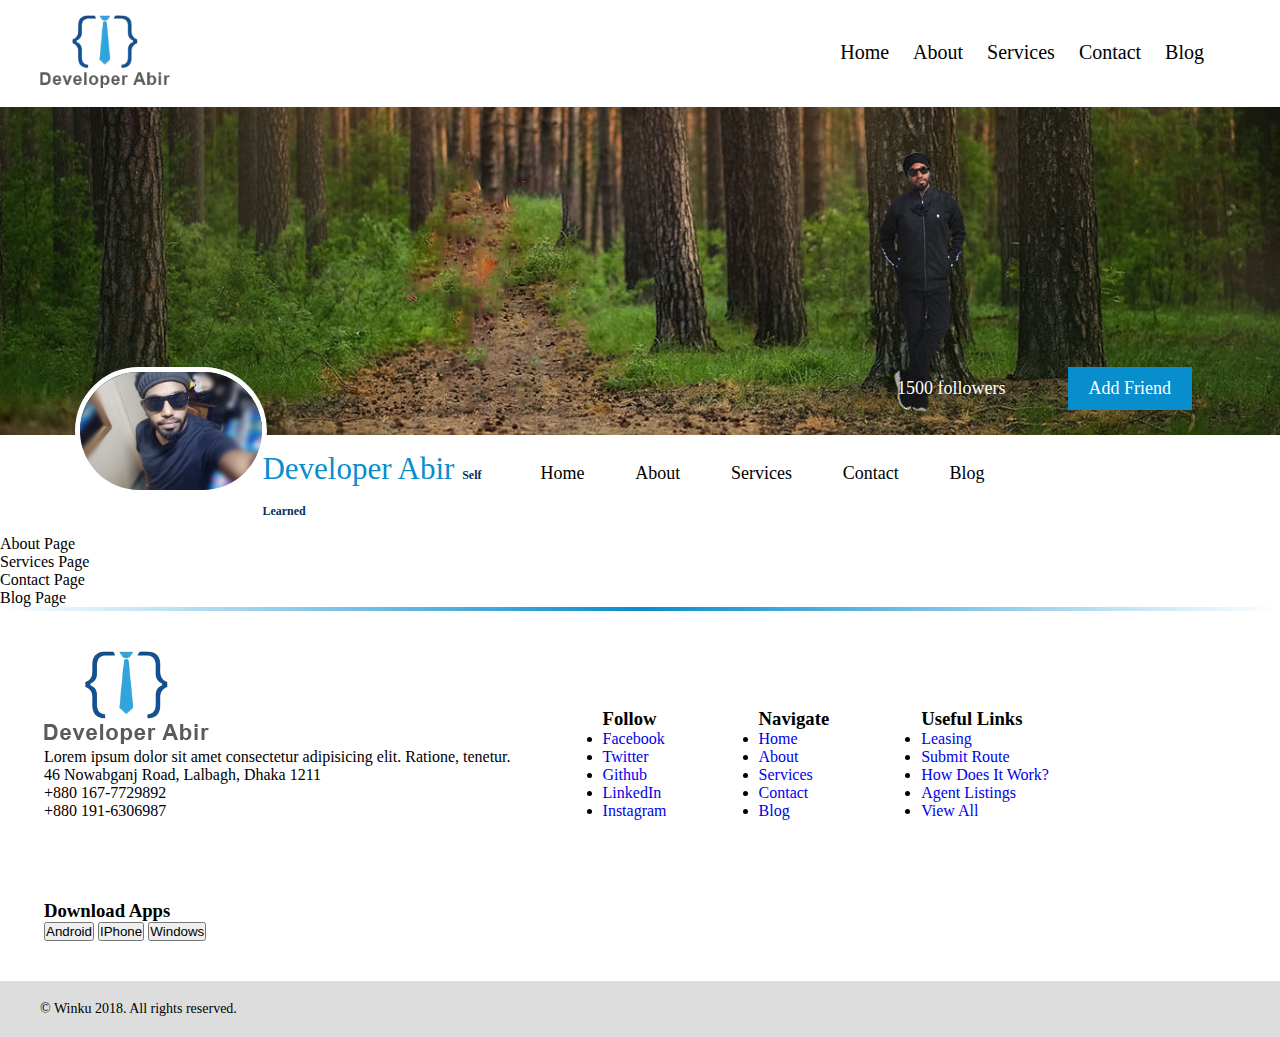
==== index.html @ 6e5e795b "first commit" ====
<!DOCTYPE html>
<html lang="en">
    <head>
        <meta charset="UTF-8" />
        <meta http-equiv="X-UA-Compatible" content="IE=edge" />
        <meta name="viewport" content="width=device-width, initial-scale=1.0" />
        <title>Assignment One</title>
        <link rel="stylesheet" href="style.css" />
    </head>
    <body>
        <!-- /* Header Area Start */ -->
        <header class="header">
            <div class="heder-top">
                <div class="logo">
                    <img src="./img/logo.png" alt="logo" />
                </div>
                <div class="main-menu">
                    <nav>
                        <a href="#">Home</a>
                        <a href="#">About</a>
                        <a href="#">Services</a>
                        <a href="#">Contact</a>
                        <a href="#">Blog</a>
                    </nav>
                </div>
            </div>
            <div class="header-bottom">
                <div class="header-banner">
                    <img src="./img/banner.jpg" alt="banner image" />

                    <div class="profile-wrapper">
                        <div class="profile-image">
                            <div class="user-img">
                                <img
                                    src="./img/profile.jpg"
                                    alt="profile image"
                                />
                            </div>
                            <div class="followers">
                                <a
                                    href="https://www.linkedin.com/in/lancer-abir/"
                                    >1500 followers</a
                                >
                                <a
                                    href="https://github.com/lancerAbir"
                                    class="add-friend"
                                    >Add Friend</a
                                >
                            </div>
                        </div>
                    </div>
                </div>
            </div>
        </header>
        <!-- /* Header Area End */ -->

        <!-- Profile Menu Section Start -->
        <section class="profile-menu">
            <div class="profile-name">
                Developer Abir <span>Self Learned </span>

                <div class="profileMenu">
                    <nav>
                        <a href="#"> Home </a>
                        <a href="#"> About </a>
                        <a href="#"> Services </a>
                        <a href="#"> Contact </a>
                        <a href="#"> Blog </a>
                    </nav>
                </div>
            </div>
        </section>
        <!-- Profile Menu Section End -->

        <!-- /* About Area Start */ -->
        <section class="about">About Page</section>
        <!-- /* About Area End */ -->

        <!-- /* Services Area Start */ -->
        <section class="services">Services Page</section>
        <!-- /* Services Area End */ -->
        <!-- /* Contact Area Start */ -->
        <section class="contact">Contact Page</section>
        <!-- /* Contact Area End */ -->
        <!-- /* Blog Area Start */ -->
        <section class="blog">Blog Page</section>
        <!-- /* Blog Area End */ -->
        <!-- /* Footer Area Start */ -->
        <footer>
            <div class="footer-top">
                <div class="footer-logo">
                    <img src="./img/logo.png" alt="logo" />
                    <p>
                        Lorem ipsum dolor sit amet consectetur adipisicing elit.
                        Ratione, tenetur.
                    </p>
                    <p>46 Nowabganj Road, Lalbagh, Dhaka 1211</p>
                    <p>+880 167-7729892</p>
                    <p>+880 191-6306987</p>
                </div>
                <div class="follow">
                    <h3 class="footer-header">Follow</h3>
                    <ul>
                        <li><a href="#">Facebook</a></li>
                        <li><a href="#">Twitter</a></li>
                        <li><a href="#">Github</a></li>
                        <li><a href="#">LinkedIn</a></li>
                        <li><a href="#">Instagram</a></li>
                    </ul>
                </div>
                <div class="navigate">
                    <h3 class="footer-header">Navigate</h3>
                    <ul>
                        <li><a href="#">Home </a></li>
                        <li><a href="#">About </a></li>
                        <li><a href="#">Services </a></li>
                        <li><a href="#">Contact </a></li>
                        <li><a href="#">Blog </a></li>
                    </ul>
                </div>
                <div class="useful-links">
                    <h3 class="footer-header">Useful Links</h3>
                    <ul>
                        <li><a href="#">Leasing</a></li>
                        <li><a href="#">Submit Route</a></li>
                        <li><a href="#">How Does It Work?</a></li>
                        <li><a href="#">Agent Listings</a></li>
                        <li><a href="#">View All</a></li>
                    </ul>
                </div>
                <div class="download-apps">
                    <h3 class="footer-header">Download Apps</h3>
                    <button>Android</button>
                    <button>IPhone</button>
                    <button>Windows</button>
                </div>
            </div>
            <div class="footer-bottom">
                <p>© Winku 2018. All rights reserved.</p>
            </div>
        </footer>
        <!-- /* Footer Area End */ -->
    </body>
</html>
---- style.css ----
/* Common CSS */

* {
    margin: 0;
    padding: 0;
    text-decoration: none;
    box-sizing: border-box;
}

.m-auto {
    margin: 0 auto;
}

/* Header Area */
.header-banner img {
    max-width: 100%;
}
header.header {
    max-width: 100%;
    position: relative;
}

.heder-top {
    padding-top: 15px;
    padding-bottom: 15px;
    max-width: 1200px;
    box-sizing: border-box;
    margin: 0 auto;
}

.logo img {
    width: 130px;
    height: auto;
}

.main-menu {
    position: absolute;
    right: 66px;
    top: 31px;
}

nav a {
    display: block;
    padding: 10px;
    text-decoration: none;
    color: #000;
    font-size: 20px;
    display: inline-block;
}

/* User Image & Followers */
.user-img img {
    width: 192px;
    height: auto;
    border-radius: 77px;
    border: 5px solid #fff;
}

.profile-image {
    width: 100%;
    /* margin-right: 50px; */
    padding-left: 75px;
    position: absolute;
    bottom: -60px;
    left: 0;
}

.followers {
    position: absolute;
    right: 50px;
    top: 0px;
}

.followers a {
    display: inline-block;
    color: #fff;
    margin-right: 38px;
    font-size: 18px;
    padding: 10px 20px;
    background: transparent;
    transition: 0.5s;
}

a.add-friend {
    background-color: #088dcd;
    border: 1px solid #088dcd;
}

.followers a:hover {
    color: #088dcd;
}

a.add-friend:hover {
    display: inline-block;
    color: #088dcd;
    background: transparent;
    border: 1px solid #088dcd;
}

/* Profile Menu Section */
section.profile-menu {
    width: 59%;
    margin: 0 auto;
    padding: 12px 0;
    position: relative;
}

section.profile-menu nav {
    display: inline;
}

/* section.profile-menu nav .profile-name {
    display: inline-block;
} */
.profile-name {
    font-size: 31px;
    margin-right: 60px;
    color: #088dcd;
    max-width: 35%;
}

.profile-name span {
    font-size: 12px;
    color: #043061;
    font-weight: 700;
}

section.profile-menu nav a {
    display: inline-block;
    color: #000;
    font-size: 18px;
    margin-right: 23px;
    font-weight: 500;
}

.profileMenu {
    position: absolute;
    right: 0;
    top: 12px;
}
/* About Area */
/* Services Area */
/* Contact Area */
/* Blog Area */

/* Footer Top Area */
.footer-top div {
    display: inline-block;
    padding: 40px 44px;
}

footer {
    border-top: 4px solid transparent;
    background: linear-gradient(#fff, #fff),
        linear-gradient(to right, #fff, #088dcd, #fff);
    background-origin: padding-box, border-box;
    background-repeat: no-repeat; /* this is important */
}

/* Footer Bottom Area */
.footer-bottom {
    background-color: #ddd;
    padding: 20px 40px;
}

.footer-bottom p {
    color: #000;
    font-size: 14px;
}
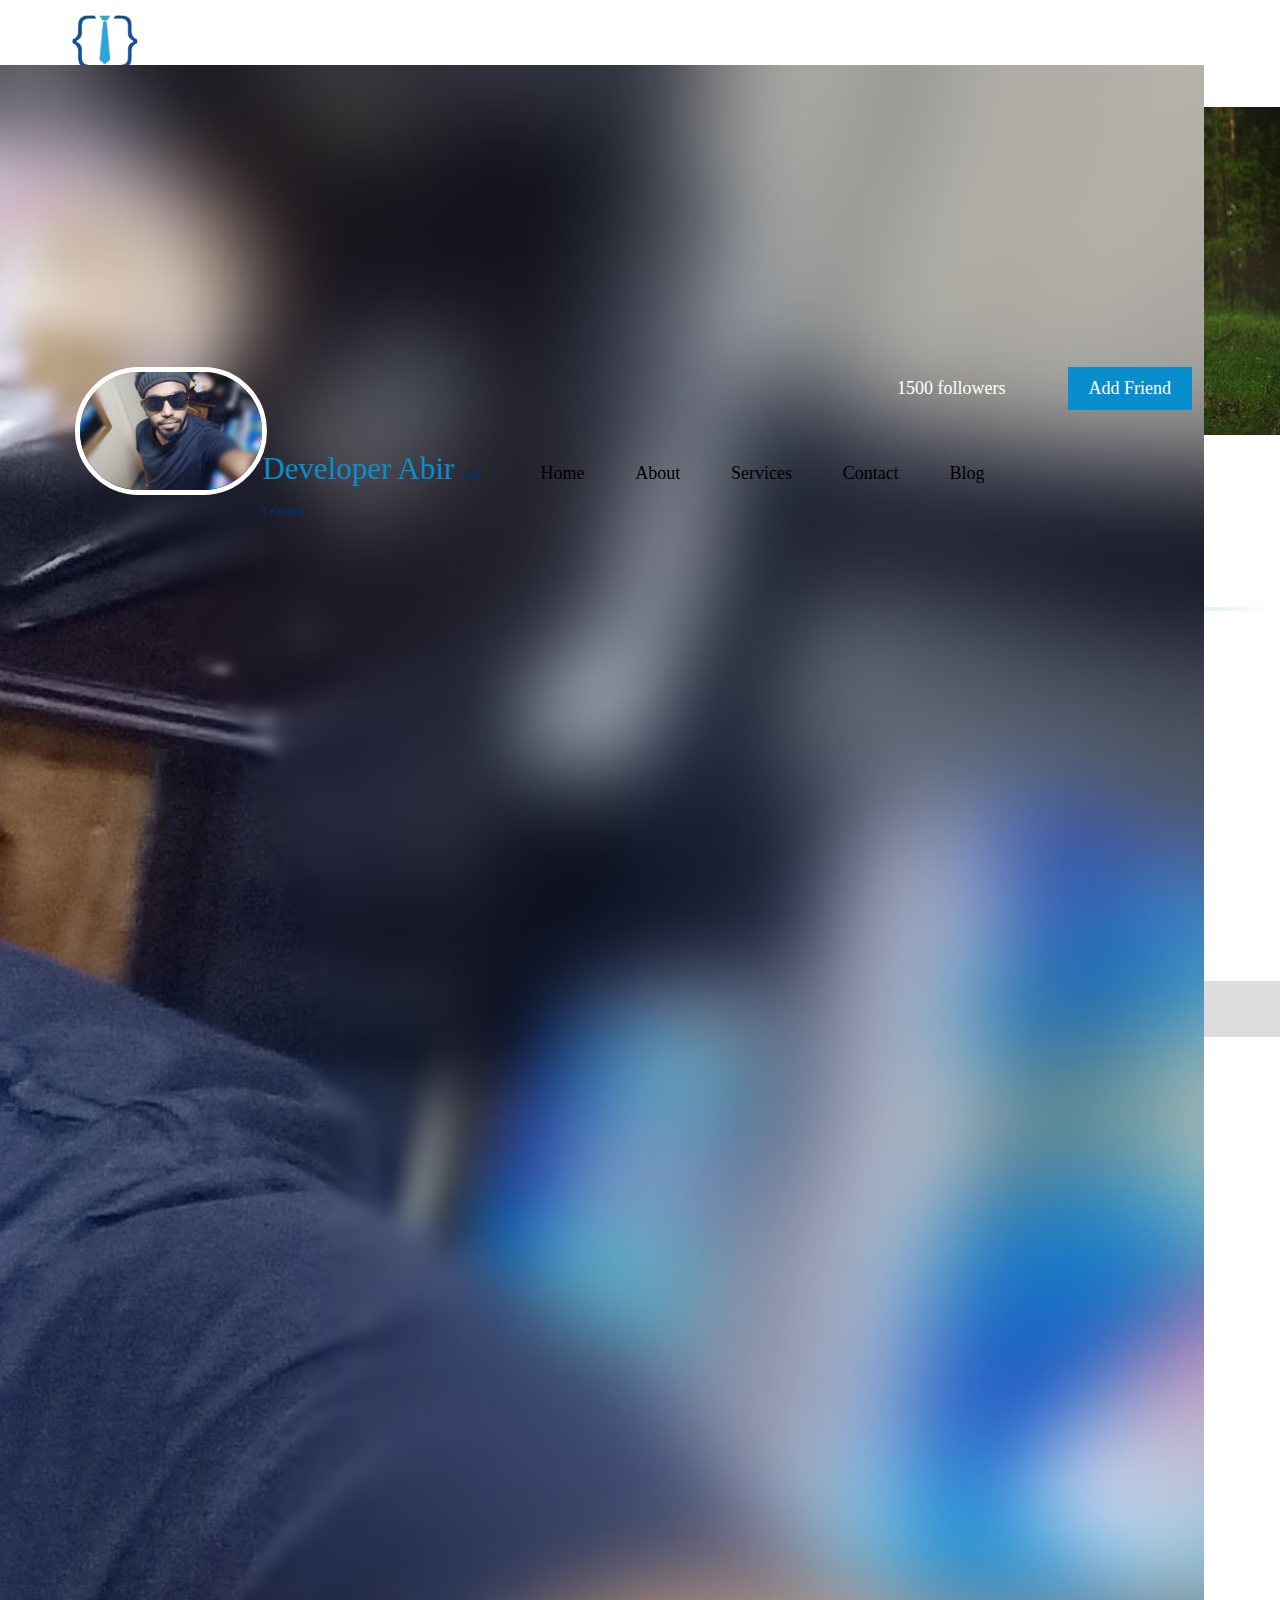
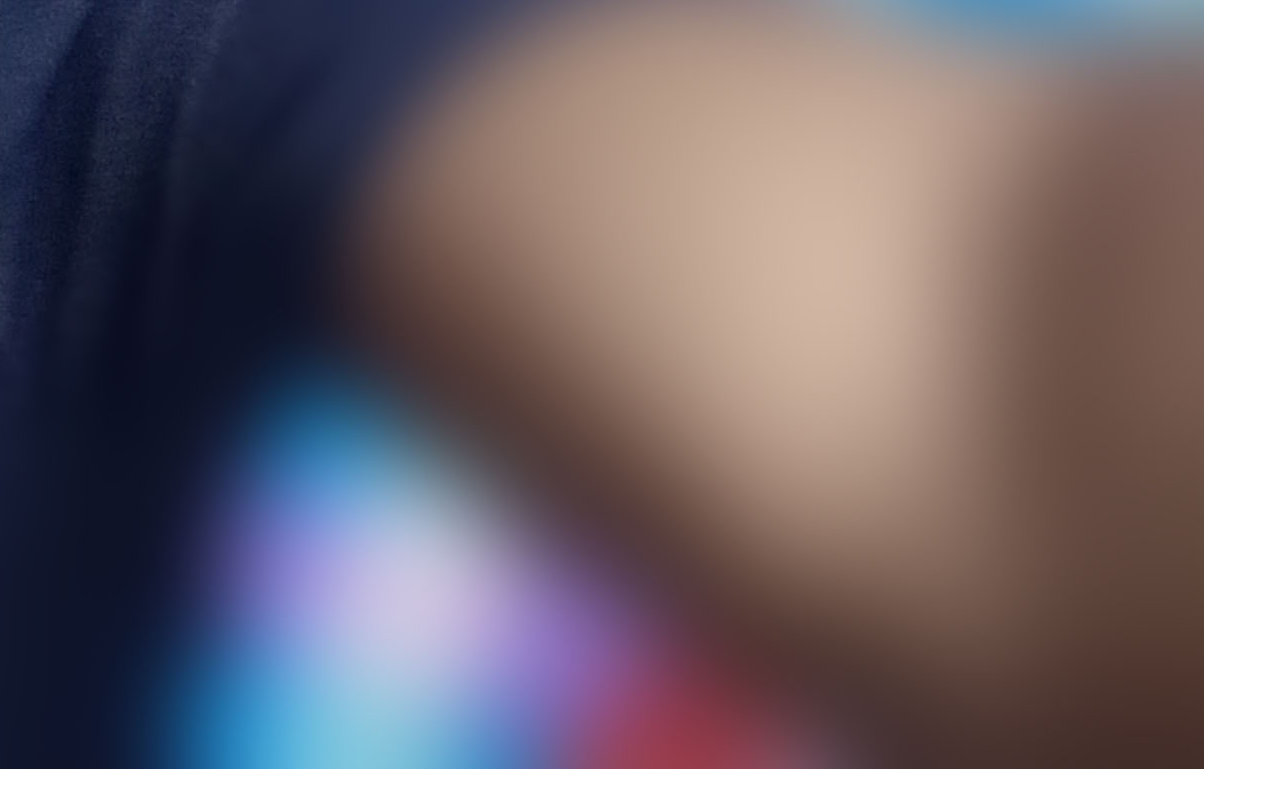
==== commit 180139ca: "sone" ====
--- a/index.html
+++ b/index.html
@@ -5,6 +5,13 @@
         <meta http-equiv="X-UA-Compatible" content="IE=edge" />
         <meta name="viewport" content="width=device-width, initial-scale=1.0" />
         <title>Assignment One</title>
+        <link
+            rel="stylesheet"
+            href="https://use.fontawesome.com/releases/v5.15.4/css/all.css"
+            integrity="sha384-DyZ88mC6Up2uqS4h/KRgHuoeGwBcD4Ng9SiP4dIRy0EXTlnuz47vAwmeGwVChigm"
+            crossorigin="anonymous"
+        />
+
         <link rel="stylesheet" href="style.css" />
     </head>
     <body>
@@ -14,13 +21,18 @@
                 <div class="logo">
                     <img src="./img/logo.png" alt="logo" />
                 </div>
+
                 <div class="main-menu">
                     <nav>
-                        <a href="#">Home</a>
-                        <a href="#">About</a>
-                        <a href="#">Services</a>
-                        <a href="#">Contact</a>
-                        <a href="#">Blog</a>
+                        <a href="#"></a>
+                        <a href="#"><i class="fas fa-search"></i></a>
+                        <a href="#"><i class="fas fa-home"></i></a>
+                        <a href="#"><i class="far fa-bell"></i></a>
+                        <a href="#"><i class="far fa-comment-alt"></i></a>
+                        <a href="#" class="header-profile">
+                            <img src="./img/profile.jpg" alt="profile" />
+                        </a>
+                        <a href="#"><i class="fas fa-bars"></i></a>
                     </nav>
                 </div>
             </div>
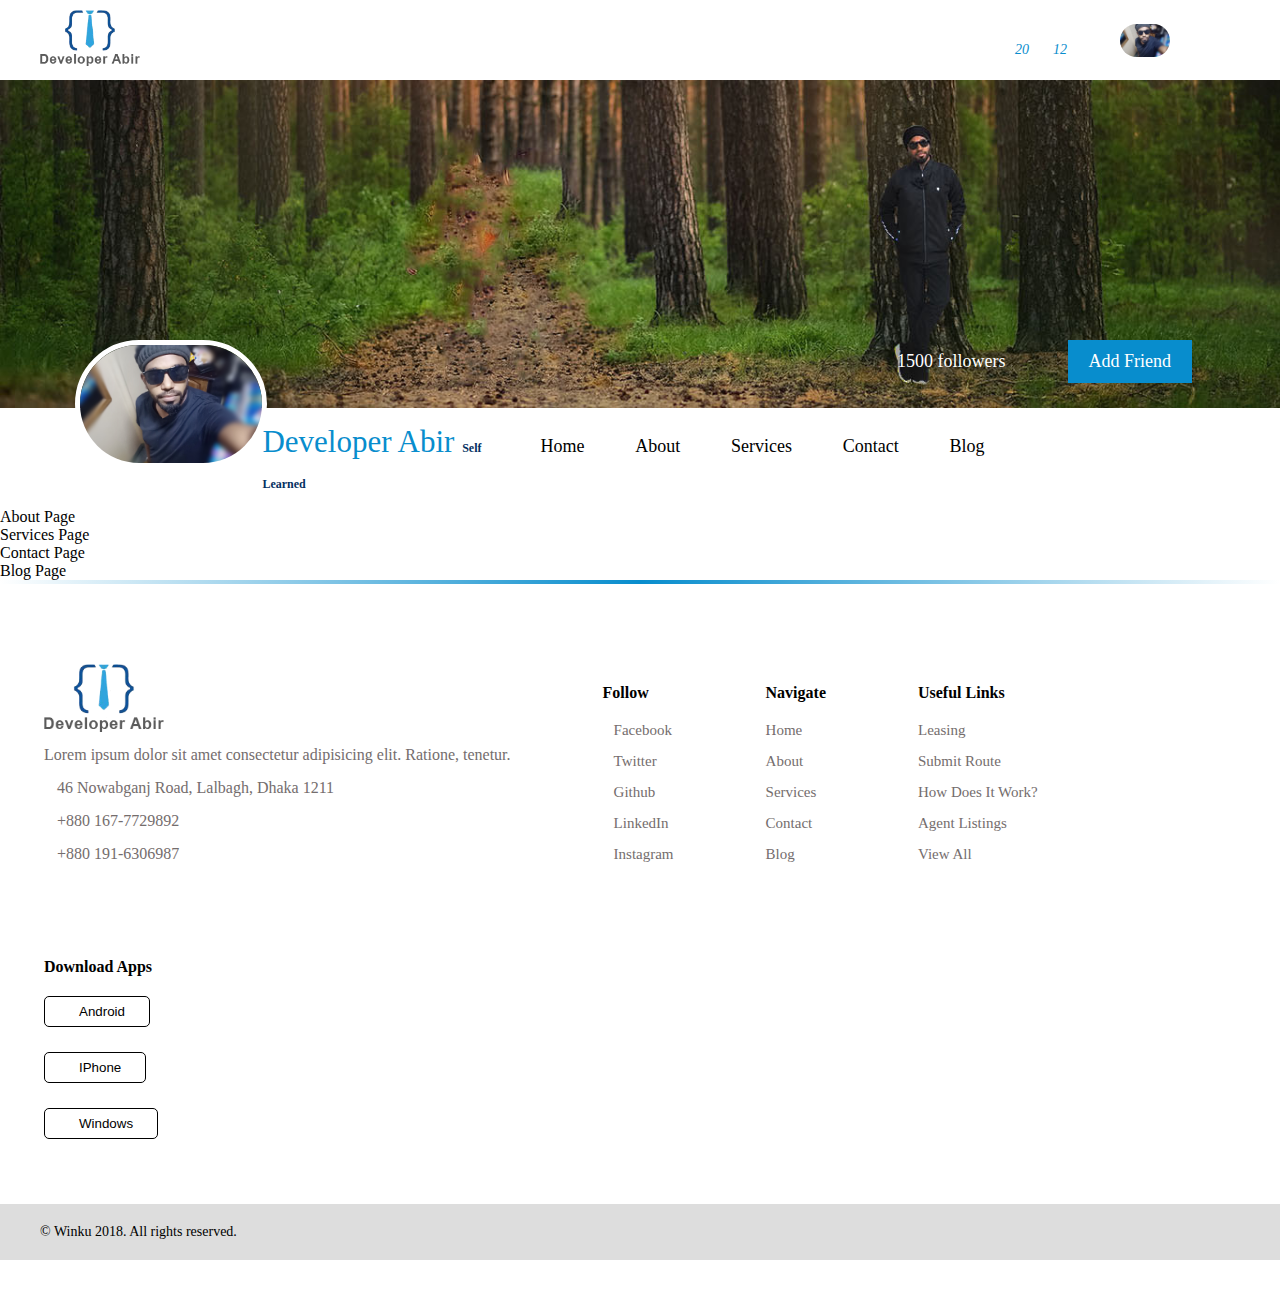
==== commit 453a76f9: "header and fotter complete" ====
--- a/index.html
+++ b/index.html
@@ -24,14 +24,21 @@
 
                 <div class="main-menu">
                     <nav>
-                        <a href="#"></a>
                         <a href="#"><i class="fas fa-search"></i></a>
                         <a href="#"><i class="fas fa-home"></i></a>
-                        <a href="#"><i class="far fa-bell"></i></a>
-                        <a href="#"><i class="far fa-comment-alt"></i></a>
-                        <a href="#" class="header-profile">
-                            <img src="./img/profile.jpg" alt="profile" />
-                        </a>
+                        <a href="#"
+                            ><i class="far fa-bell"> <span>20</span></i></a
+                        >
+                        <a href="#"
+                            ><i class="far fa-comment-alt"
+                                ><span>12</span></i
+                            ></a
+                        >
+                    </nav>
+                    <div class="header-profile">
+                        <img src="./img/profile.jpg" alt="profile" />
+                    </div>
+                    <nav>
                         <a href="#"><i class="fas fa-bars"></i></a>
                     </nav>
                 </div>
@@ -106,18 +113,42 @@
                         Lorem ipsum dolor sit amet consectetur adipisicing elit.
                         Ratione, tenetur.
                     </p>
-                    <p>46 Nowabganj Road, Lalbagh, Dhaka 1211</p>
-                    <p>+880 167-7729892</p>
-                    <p>+880 191-6306987</p>
+                    <p>
+                        <i class="fas fa-map-marker-alt"></i>46 Nowabganj Road,
+                        Lalbagh, Dhaka 1211
+                    </p>
+                    <p><i class="fas fa-phone-alt"></i>+880 167-7729892</p>
+                    <p><i class="fas fa-phone-alt"></i>+880 191-6306987</p>
                 </div>
                 <div class="follow">
                     <h3 class="footer-header">Follow</h3>
                     <ul>
-                        <li><a href="#">Facebook</a></li>
-                        <li><a href="#">Twitter</a></li>
-                        <li><a href="#">Github</a></li>
-                        <li><a href="#">LinkedIn</a></li>
-                        <li><a href="#">Instagram</a></li>
+                        <li>
+                            <a href="#"
+                                ><i class="fab fa-facebook-square"></i
+                                >Facebook</a
+                            >
+                        </li>
+                        <li>
+                            <a href="#"
+                                ><i class="fab fa-twitter-square"></i>Twitter</a
+                            >
+                        </li>
+                        <li>
+                            <a href="#"
+                                ><i class="fab fa-github-square"></i>Github</a
+                            >
+                        </li>
+                        <li>
+                            <a href="#"
+                                ><i class="fab fa-linkedin"></i>LinkedIn</a
+                            >
+                        </li>
+                        <li>
+                            <a href="#"
+                                ><i class="fab fa-instagram"></i>Instagram</a
+                            >
+                        </li>
                     </ul>
                 </div>
                 <div class="navigate">
@@ -142,9 +173,9 @@
                 </div>
                 <div class="download-apps">
                     <h3 class="footer-header">Download Apps</h3>
-                    <button>Android</button>
-                    <button>IPhone</button>
-                    <button>Windows</button>
+                    <button><i class="fab fa-android"></i></i>Android</button>
+                    <button><i class="fab fa-apple"></i>IPhone</button>
+                    <button><i class="fab fa-windows"></i>Windows</button>
                 </div>
             </div>
             <div class="footer-bottom">
--- a/style.css
+++ b/style.css
@@ -21,22 +21,22 @@
 }
 
 .heder-top {
-    padding-top: 15px;
-    padding-bottom: 15px;
+    padding: 10px 0;
     max-width: 1200px;
     box-sizing: border-box;
     margin: 0 auto;
 }
 
 .logo img {
-    width: 130px;
+    width: 100px;
     height: auto;
 }
 
 .main-menu {
     position: absolute;
     right: 66px;
-    top: 31px;
+    top: 20px;
+    display: inline-flex;
 }
 
 nav a {
@@ -48,6 +48,31 @@
     display: inline-block;
 }
 
+.header-profile img {
+    width: 50px;
+    border-radius: 50px;
+    margin-left: 50px;
+    margin-right: 10px;
+    margin-top: 4px;
+}
+
+.main-menu nav a {
+    display: inline-block;
+    padding: 11px 17px;
+    font-size: 20px;
+    transition: 0.5s;
+}
+
+.main-menu nav a:hover {
+    color: #088dcd;
+}
+
+.main-menu nav a i span {
+    position: absolute;
+    bottom: 3px;
+    font-size: 14px;
+    color: #088dcd;
+}
 /* User Image & Followers */
 .user-img img {
     width: 192px;
@@ -109,9 +134,6 @@
     display: inline;
 }
 
-/* section.profile-menu nav .profile-name {
-    display: inline-block;
-} */
 .profile-name {
     font-size: 31px;
     margin-right: 60px;
@@ -131,6 +153,11 @@
     font-size: 18px;
     margin-right: 23px;
     font-weight: 500;
+    transition: 0.5s;
+}
+
+section.profile-menu nav a:hover {
+    color: #088dcd;
 }
 
 .profileMenu {
@@ -155,8 +182,74 @@
         linear-gradient(to right, #fff, #088dcd, #fff);
     background-origin: padding-box, border-box;
     background-repeat: no-repeat; /* this is important */
-}
-
+    padding: 40px 0;
+}
+
+.download-apps button {
+    display: block;
+    padding: 7px 24px;
+    margin-bottom: 25px;
+    background: transparent;
+    border-radius: 5px;
+    transition: 0.3s;
+    border: 1px solid #000;
+    cursor: pointer;
+}
+.download-apps button:hover {
+    color: #088dcd;
+    border: 1px px solid;
+}
+.download-apps i {
+    margin-right: 10px;
+}
+
+.download-apps i {
+    margin-right: 10px;
+}
+
+h3.footer-header {
+    font-size: 16px;
+    font-weight: 600;
+    margin-bottom: 20px;
+}
+
+.footer-top ul li {
+    display: block;
+}
+
+.footer-top ul li a {
+    display: block;
+    color: rgb(116, 109, 109);
+    margin-bottom: 14px;
+    font-size: 15px;
+    transition: 0.5s;
+}
+
+.footer-top ul li a:hover {
+    color: #088dcd;
+}
+
+.footer-top ul li a i {
+    margin-right: 11px;
+    color: rgb(116, 109, 109);
+}
+.footer-top ul li a:hover i {
+    color: #088dcd;
+}
+
+.footer-top p {
+    margin-bottom: 15px;
+    color: rgb(116, 109, 109);
+}
+
+.footer-top p i {
+    margin-right: 13px;
+}
+
+.footer-logo img {
+    margin-bottom: 10px;
+    width: 120px;
+}
 /* Footer Bottom Area */
 .footer-bottom {
     background-color: #ddd;
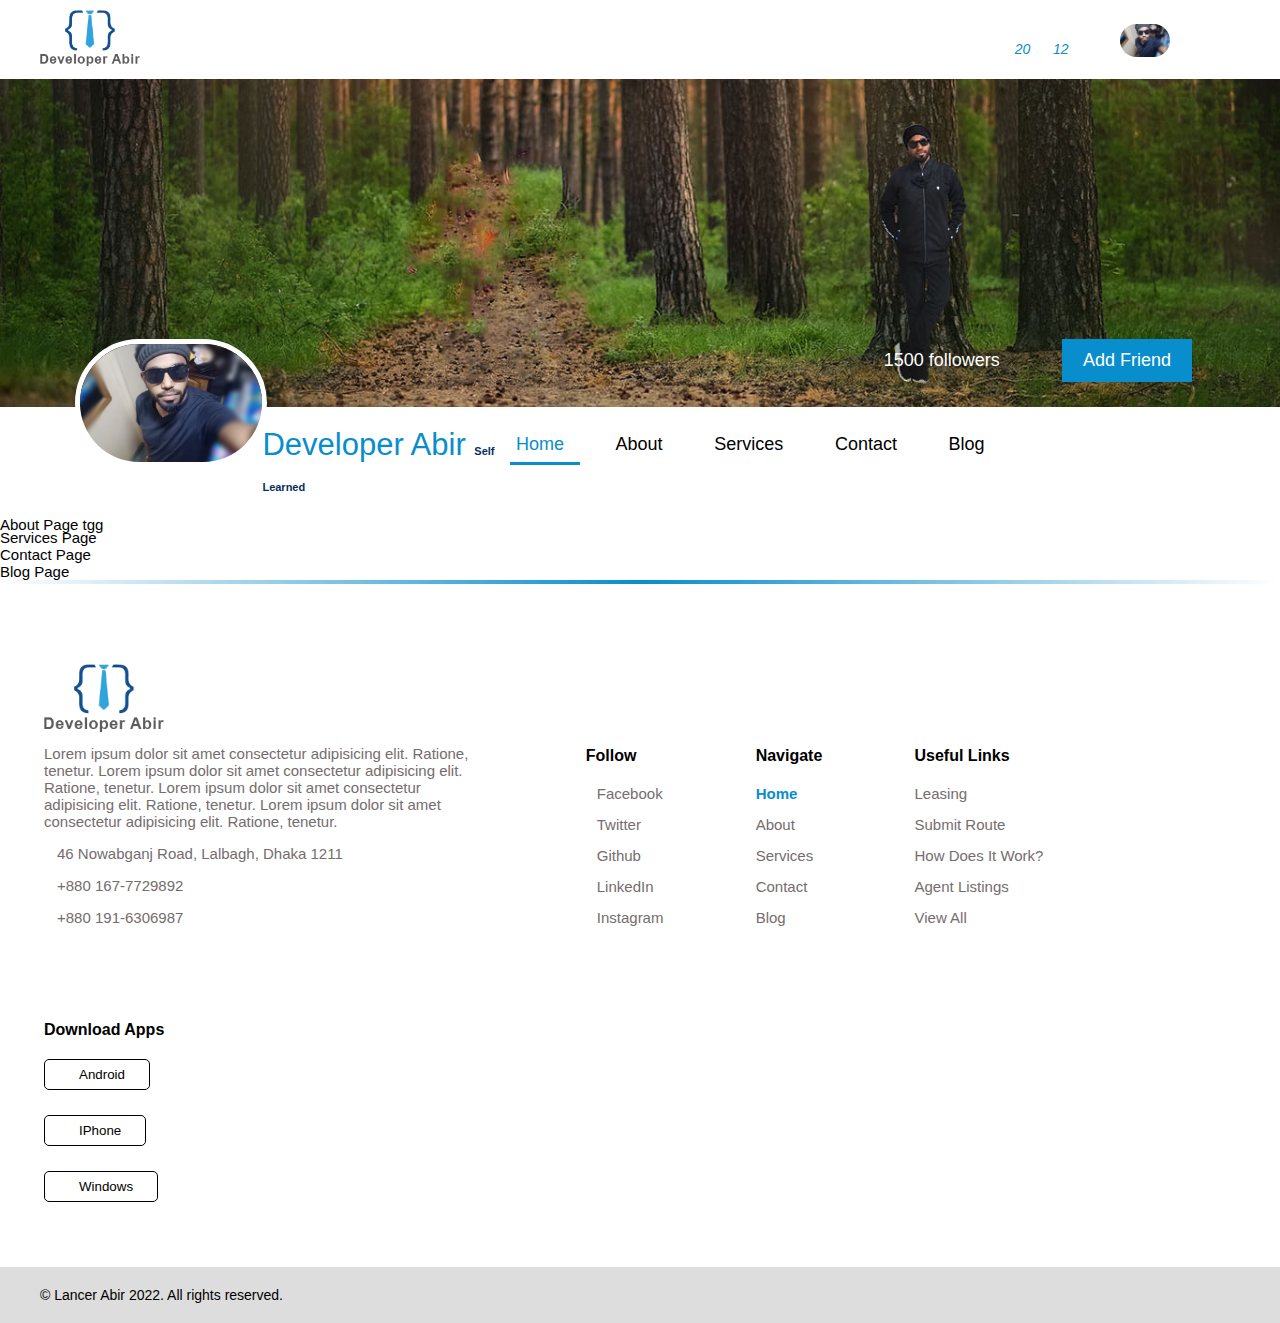
==== commit 0c89167f: "blog baki" ====
--- a/index.html
+++ b/index.html
@@ -5,13 +5,14 @@
         <meta http-equiv="X-UA-Compatible" content="IE=edge" />
         <meta name="viewport" content="width=device-width, initial-scale=1.0" />
         <title>Assignment One</title>
+        <!-- Font Awesome -->
         <link
             rel="stylesheet"
             href="https://use.fontawesome.com/releases/v5.15.4/css/all.css"
             integrity="sha384-DyZ88mC6Up2uqS4h/KRgHuoeGwBcD4Ng9SiP4dIRy0EXTlnuz47vAwmeGwVChigm"
             crossorigin="anonymous"
         />
-
+        <!-- Main CSS -->
         <link rel="stylesheet" href="style.css" />
     </head>
     <body>
@@ -19,7 +20,9 @@
         <header class="header">
             <div class="heder-top">
                 <div class="logo">
-                    <img src="./img/logo.png" alt="logo" />
+                    <a href="#">
+                        <img src="./img/logo.png" alt="logo" />
+                    </a>
                 </div>
 
                 <div class="main-menu">
@@ -80,11 +83,11 @@
 
                 <div class="profileMenu">
                     <nav>
-                        <a href="#"> Home </a>
-                        <a href="#"> About </a>
-                        <a href="#"> Services </a>
-                        <a href="#"> Contact </a>
-                        <a href="#"> Blog </a>
+                        <a class="active-menu" href="index.html"> Home </a>
+                        <a href="about.html"> About </a>
+                        <a href="services.html"> Services </a>
+                        <a href="contact.html"> Contact </a>
+                        <a href="blog.html"> Blog </a>
                     </nav>
                 </div>
             </div>
@@ -92,7 +95,7 @@
         <!-- Profile Menu Section End -->
 
         <!-- /* About Area Start */ -->
-        <section class="about">About Page</section>
+        <section class="about">About Page tgg</section>
         <!-- /* About Area End */ -->
 
         <!-- /* Services Area Start */ -->
@@ -104,6 +107,7 @@
         <!-- /* Blog Area Start */ -->
         <section class="blog">Blog Page</section>
         <!-- /* Blog Area End */ -->
+
         <!-- /* Footer Area Start */ -->
         <footer>
             <div class="footer-top">
@@ -111,7 +115,13 @@
                     <img src="./img/logo.png" alt="logo" />
                     <p>
                         Lorem ipsum dolor sit amet consectetur adipisicing elit.
-                        Ratione, tenetur.
+                        Ratione, tenetur. 
+                        Lorem ipsum dolor sit amet consectetur adipisicing elit.
+                        Ratione, tenetur. 
+                        Lorem ipsum dolor sit amet consectetur adipisicing elit.
+                        Ratione, tenetur. 
+                        Lorem ipsum dolor sit amet consectetur adipisicing elit.
+                        Ratione, tenetur. 
                     </p>
                     <p>
                         <i class="fas fa-map-marker-alt"></i>46 Nowabganj Road,
@@ -124,28 +134,27 @@
                     <h3 class="footer-header">Follow</h3>
                     <ul>
                         <li>
-                            <a href="#"
-                                ><i class="fab fa-facebook-square"></i
-                                >Facebook</a
-                            >
+                            <a href="https://www.facebook.com/lancer.abir/">
+                                <i class="fab fa-facebook-square"></i>Facebook
+                                </a>
                         </li>
                         <li>
-                            <a href="#"
+                            <a href="https://twitter.com/"
                                 ><i class="fab fa-twitter-square"></i>Twitter</a
                             >
                         </li>
                         <li>
-                            <a href="#"
+                            <a href="https://github.com/lancerAbir"
                                 ><i class="fab fa-github-square"></i>Github</a
                             >
                         </li>
                         <li>
-                            <a href="#"
+                            <a href="https://www.linkedin.com/in/lancer-abir/"
                                 ><i class="fab fa-linkedin"></i>LinkedIn</a
                             >
                         </li>
                         <li>
-                            <a href="#"
+                            <a href="https://www.instagram.com/lancerabir/?hl=en"
                                 ><i class="fab fa-instagram"></i>Instagram</a
                             >
                         </li>
@@ -154,11 +163,11 @@
                 <div class="navigate">
                     <h3 class="footer-header">Navigate</h3>
                     <ul>
-                        <li><a href="#">Home </a></li>
-                        <li><a href="#">About </a></li>
-                        <li><a href="#">Services </a></li>
-                        <li><a href="#">Contact </a></li>
-                        <li><a href="#">Blog </a></li>
+                        <li><a class="active" href="index.html">Home </a></li>
+                        <li><a href="about.html">About </a></li>
+                        <li><a href="services.html">Services </a></li>
+                        <li><a href="contact.html">Contact </a></li>
+                        <li><a href="blog.html">Blog </a></li>
                     </ul>
                 </div>
                 <div class="useful-links">
@@ -179,7 +188,7 @@
                 </div>
             </div>
             <div class="footer-bottom">
-                <p>© Winku 2018. All rights reserved.</p>
+                <p>	&copy; Lancer Abir 2022. All rights reserved.</p>
             </div>
         </footer>
         <!-- /* Footer Area End */ -->
--- a/style.css
+++ b/style.css
@@ -7,8 +7,46 @@
     box-sizing: border-box;
 }
 
+/* Google Fonts */
+@import url("https://fonts.googleapis.com/css2?family=Cookie&family=Roboto:ital,wght@0,100;0,300;0,400;0,500;0,700;1,300;1,400;1,500;1,700&family=Stalemate&display=swap");
+
+body {
+    font-family: "Roboto", sans-serif;
+    font-size: 15px;
+
+    /* font-family: 'Cookie', cursive;
+font-family: 'Roboto', sans-serif;
+font-family: 'Stalemate', cursive; */
+}
+
+.section-header h2 {
+    font-size: 50px;
+    margin: 0 auto;
+    width: 100%;
+    display: flex;
+    flex-direction: row;
+    flex-wrap: nowrap;
+    justify-content: center;
+    font-family: "Cookie", cursive;
+    margin-bottom: 50px;
+}
 .m-auto {
     margin: 0 auto;
+}
+
+.extra-padding {
+    padding: 70px 80px;
+}
+
+.custom-background {
+    background-color: #ddd;
+}
+
+.mb {
+    margin-bottom: 11px !important;
+}
+.mt {
+    margin-top: 120px !important;
 }
 
 /* Header Area */
@@ -126,7 +164,7 @@
 section.profile-menu {
     width: 59%;
     margin: 0 auto;
-    padding: 12px 0;
+    padding: 17px 0;
     position: relative;
 }
 
@@ -142,7 +180,7 @@
 }
 
 .profile-name span {
-    font-size: 12px;
+    font-size: 11px;
     color: #043061;
     font-weight: 700;
 }
@@ -165,15 +203,281 @@
     right: 0;
     top: 12px;
 }
+
+.active-menu,
+.active {
+    color: #088dcd !important;
+    font-weight: bold;
+}
+.active-menu {
+    position: relative;
+}
+
+a.active-menu:after {
+    position: absolute;
+    content: "";
+    width: 70px;
+    height: 3px;
+    bottom: 0;
+    left: 4px;
+    background-color: #088dcd;
+}
 /* About Area */
+section.about {
+    display: flex;
+    margin-bottom: -4px;
+}
+
+.about-image img {
+    max-width: 100%;
+    position: relative;
+    height: 100%;
+    padding: 0 60px;
+}
+
+.about-image {
+    width: 50%;
+}
+
+h2.about-title {
+    font-size: 50px;
+    font-family: "Cookie", cursive;
+    margin-bottom: 18px;
+    color: #000;
+}
+
+.about-content h3 {
+    font-size: 26px;
+    font-family: "Stalemate", cursive;
+    margin-bottom: 15px;
+}
+.about-content {
+    width: 50%;
+    display: flex;
+    flex-direction: column;
+    flex-wrap: nowrap;
+    align-content: center;
+    justify-content: center;
+    padding: 0 80px;
+    font-size: 16px;
+    line-height: 1.5;
+    color: darkcyan;
+}
+.about-content p {
+    margin-bottom: 20px;
+}
+.about-image :after {
+    position: absolute;
+    content: "";
+    width: auto;
+    height: auto;
+    background-color: #000;
+    z-index: 999;
+    top: 0;
+    left: 0;
+    display: block;
+    color: red;
+    font-size: 50px;
+}
+
 /* Services Area */
+.service-area {
+    display: flex;
+    box-sizing: border-box;
+}
+.service-box {
+    padding: 27px 27px;
+    box-sizing: border-box;
+    text-align: center;
+    box-shadow: 8px 9px 16px #0999;
+    margin-bottom: 100px;
+    line-height: 1.5;
+    position: relative;
+    transition: 0.5s;
+}
+
+.active-services .service-title h3 {
+    color: #fff;
+}
+
+.service-box:hover,
+.active-services {
+    background-color: #043061;
+    color: #fff;
+    box-shadow: 8px 9px 16px #000;
+}
+
+.service-box:hover .service-title h3 {
+    color: #fff;
+}
+
+.service-icon {
+    width: 71px;
+    margin: 0 auto;
+    border-radius: 62%;
+    position: absolute;
+    left: 50%;
+    top: -61px;
+    margin-left: -71px;
+}
+
+.service-icon i {
+    position: absolute;
+    top: 8px;
+    left: 50%;
+    font-size: 41px;
+    color: #043061;
+    line-height: 2;
+    padding: 13px;
+    background-color: #fff;
+    border-radius: 50%;
+    width: 107px;
+    margin-left: -22px;
+}
+
+.service-title h3 {
+    font-size: 20px;
+    margin-top: 37px;
+    font-family: "Stalemate", cursive;
+    color: #043061;
+    margin-bottom: 19px;
+    padding-bottom: 10px;
+    position: relative;
+}
+
+.service-title h3:after {
+    position: absolute;
+    content: "";
+    width: 100%;
+    height: 3px;
+    left: 0;
+    bottom: 0;
+    background: linear-gradient(to right, #fff, #088dcd, #fff);
+}
 /* Contact Area */
+.contact-info {
+    display: flex;
+}
+
+.contact-content {
+    box-sizing: border-box;
+    width: 35%;
+    padding: 0 20px;
+    color: darkslategray;
+    line-height: 1.5;
+    position: relative;
+}
+
+.contact-content h3 {
+    font-size: 30px;
+    font-family: "Stalemate", cursive;
+    margin-bottom: 20px;
+}
+
+.contact-content p {
+    margin-bottom: 20px;
+    font-size: 17px;
+    font-family: "Stalemate", cursive;
+}
+
+.address ul li {
+    display: block;
+    margin-bottom: 3px;
+}
+
+.address ul li a i {
+    font-size: 25px;
+    margin-right: 14px;
+}
+
+.address ul li a {
+    color: #000;
+    display: block;
+}
+
+.address {
+    padding-bottom: 30px;
+}
+
+.social-icon ul li {
+    display: inline-block;
+}
+
+.social-icon ul li a {
+    margin-right: 20px;
+}
+
+.social-icon ul li a i {
+    font-size: 50px;
+    color: darkcyan;
+}
+
+.contact-content:after {
+    position: absolute;
+    right: 0;
+    top: 50%;
+    width: 3px;
+    height: 243px;
+    content: "";
+    background: linear-gradient(to top, #fff, #088dcd, #fff);
+    background-origin: padding-box, border-box;
+    background-repeat: no-repeat;
+    margin-top: -120px;
+    border-radius: 4px;
+}
+
+.contact-from {
+    padding: 0 70px;
+}
+
+.contact-from form {
+    display: inline-grid;
+}
+
+.contact-from input[type="text"],
+input[type="email"],
+textarea {
+    margin-bottom: 20px;
+    margin-right: 20px;
+    padding: 19px 37px;
+    border-radius: 32px;
+    background-color: transparent;
+    transition: 0.3s;
+    border: 2px solid #000;
+    color: #000;
+    font-size: 15px;
+}
+
+.contact-from input[type="text"]:hover,
+input[type="email"]:hover,
+input[type="submit"]:hover {
+    border: 2px solid #088dcd;
+    color: #088dcd;
+}
+
+.contact-from input[type="submit"] {
+    background-color: #088dcd;
+    width: 40%;
+    transition: 0.3s;
+    padding: 19px 37px;
+    border-radius: 32px;
+    color: #fff;
+    border: 2px solid #fff;
+}
+
+.contact-from input[type="submit"]:hover {
+    background-color: transparent;
+    border: 2px solid #088dcd;
+    color: #088dcd;
+}
 /* Blog Area */
 
 /* Footer Top Area */
 .footer-top div {
     display: inline-block;
     padding: 40px 44px;
+    max-width: 42%;
+    box-sizing: border-box;
 }
 
 footer {
@@ -182,7 +486,7 @@
         linear-gradient(to right, #fff, #088dcd, #fff);
     background-origin: padding-box, border-box;
     background-repeat: no-repeat; /* this is important */
-    padding: 40px 0;
+    padding-top: 40px;
 }
 
 .download-apps button {
@@ -197,7 +501,7 @@
 }
 .download-apps button:hover {
     color: #088dcd;
-    border: 1px px solid;
+    border: 1px solid #088dcd;
 }
 .download-apps i {
     margin-right: 10px;
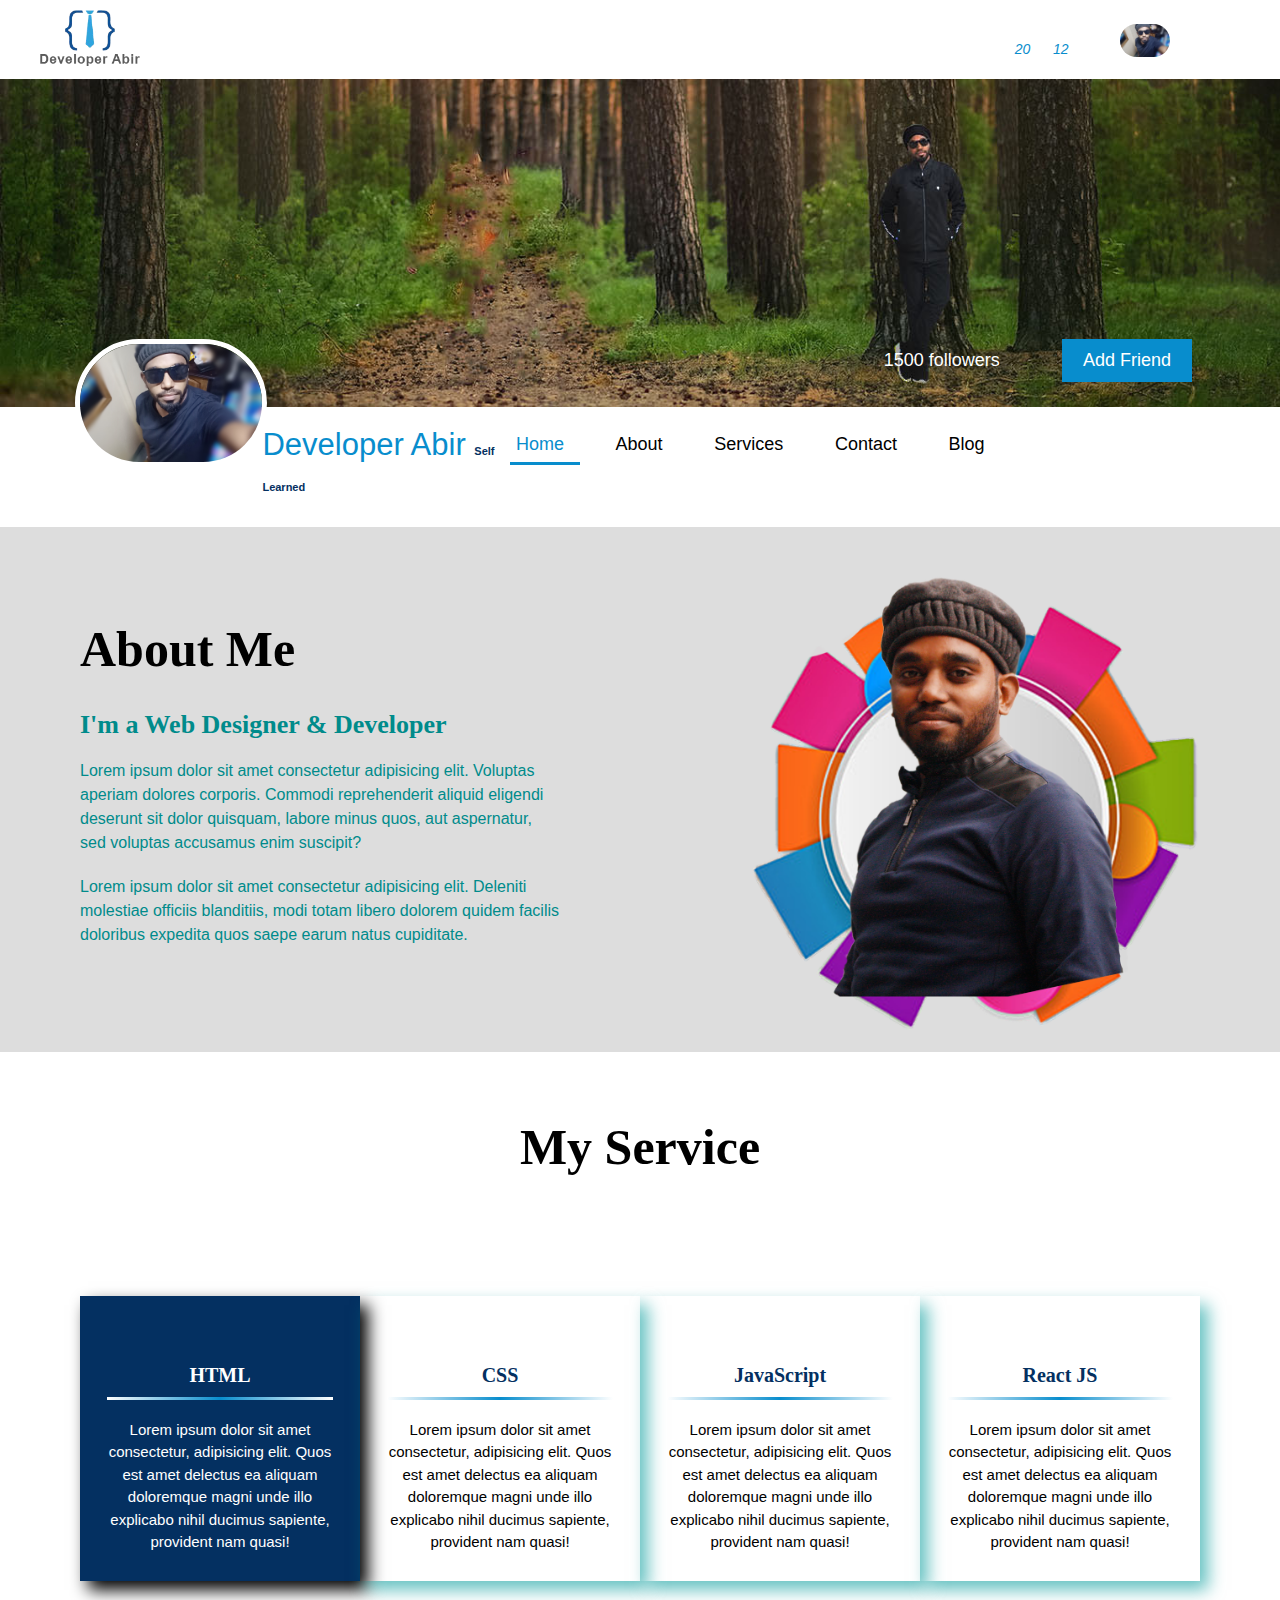
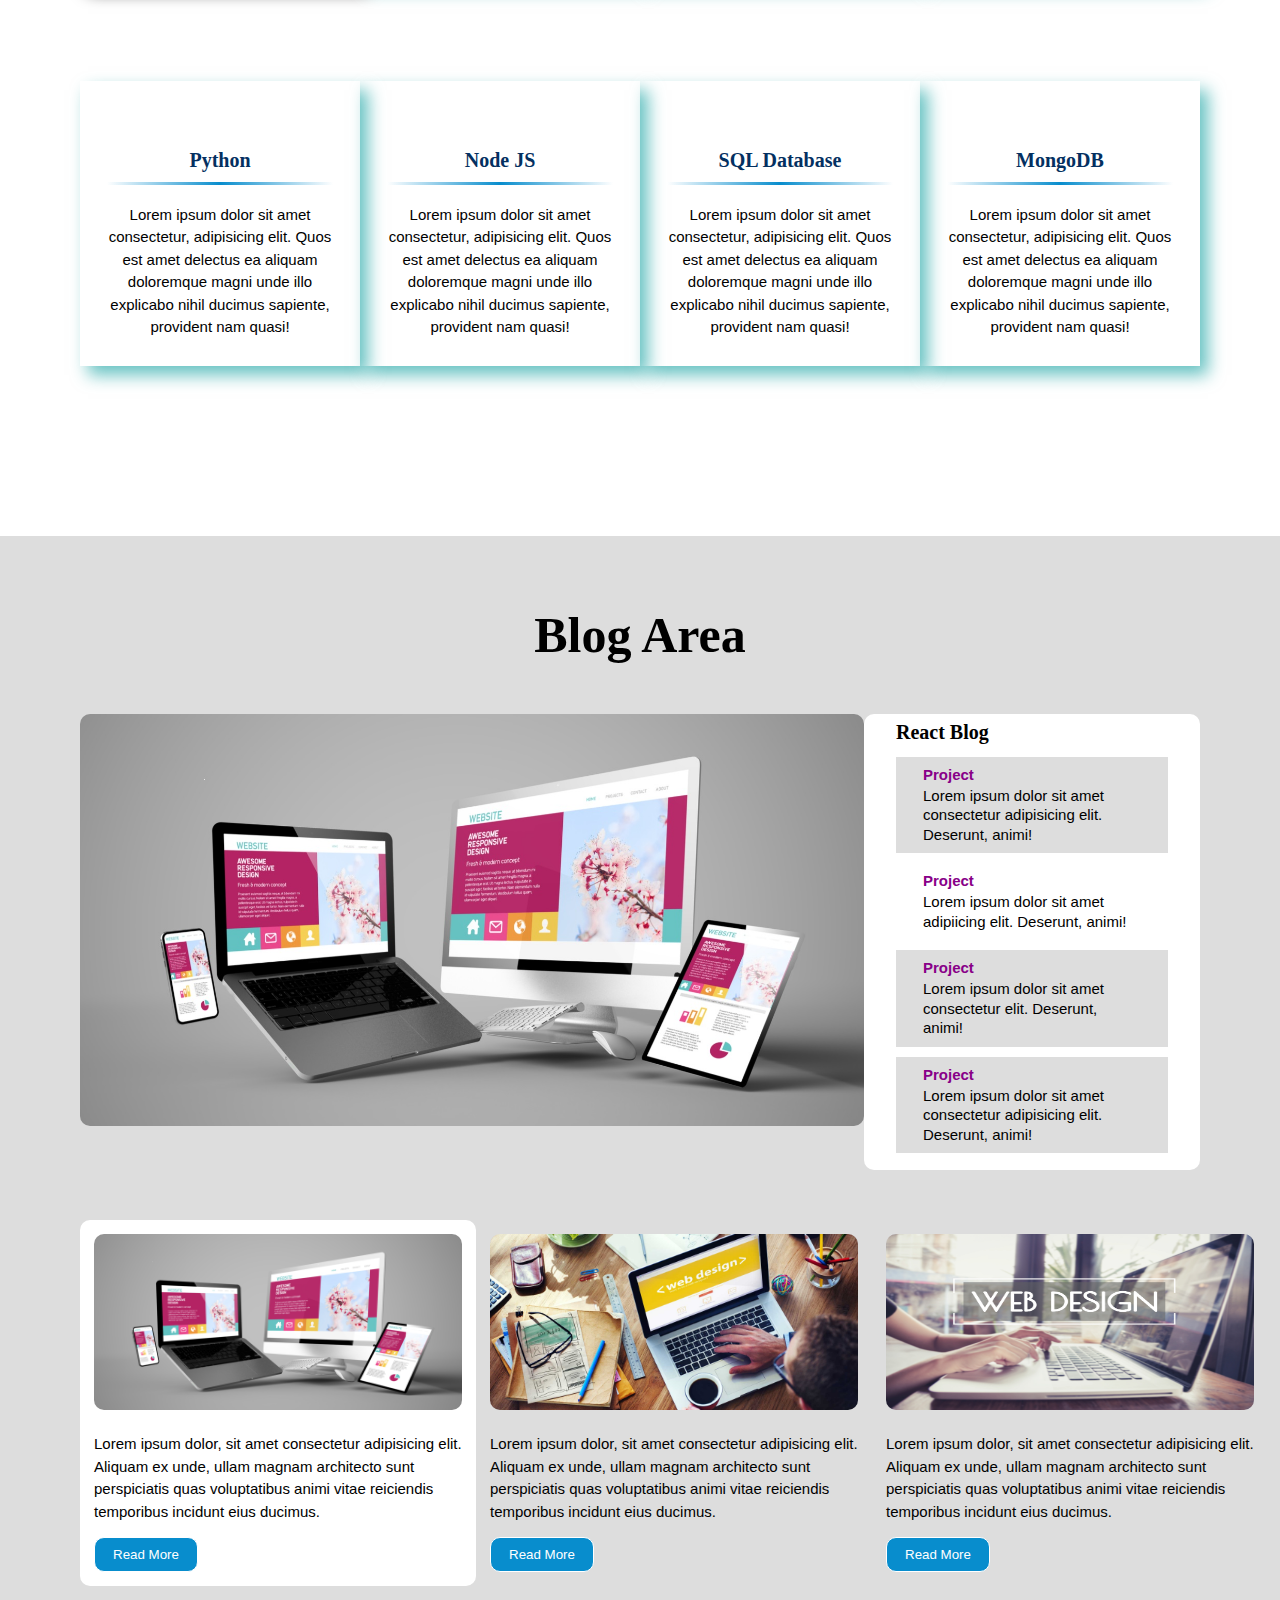
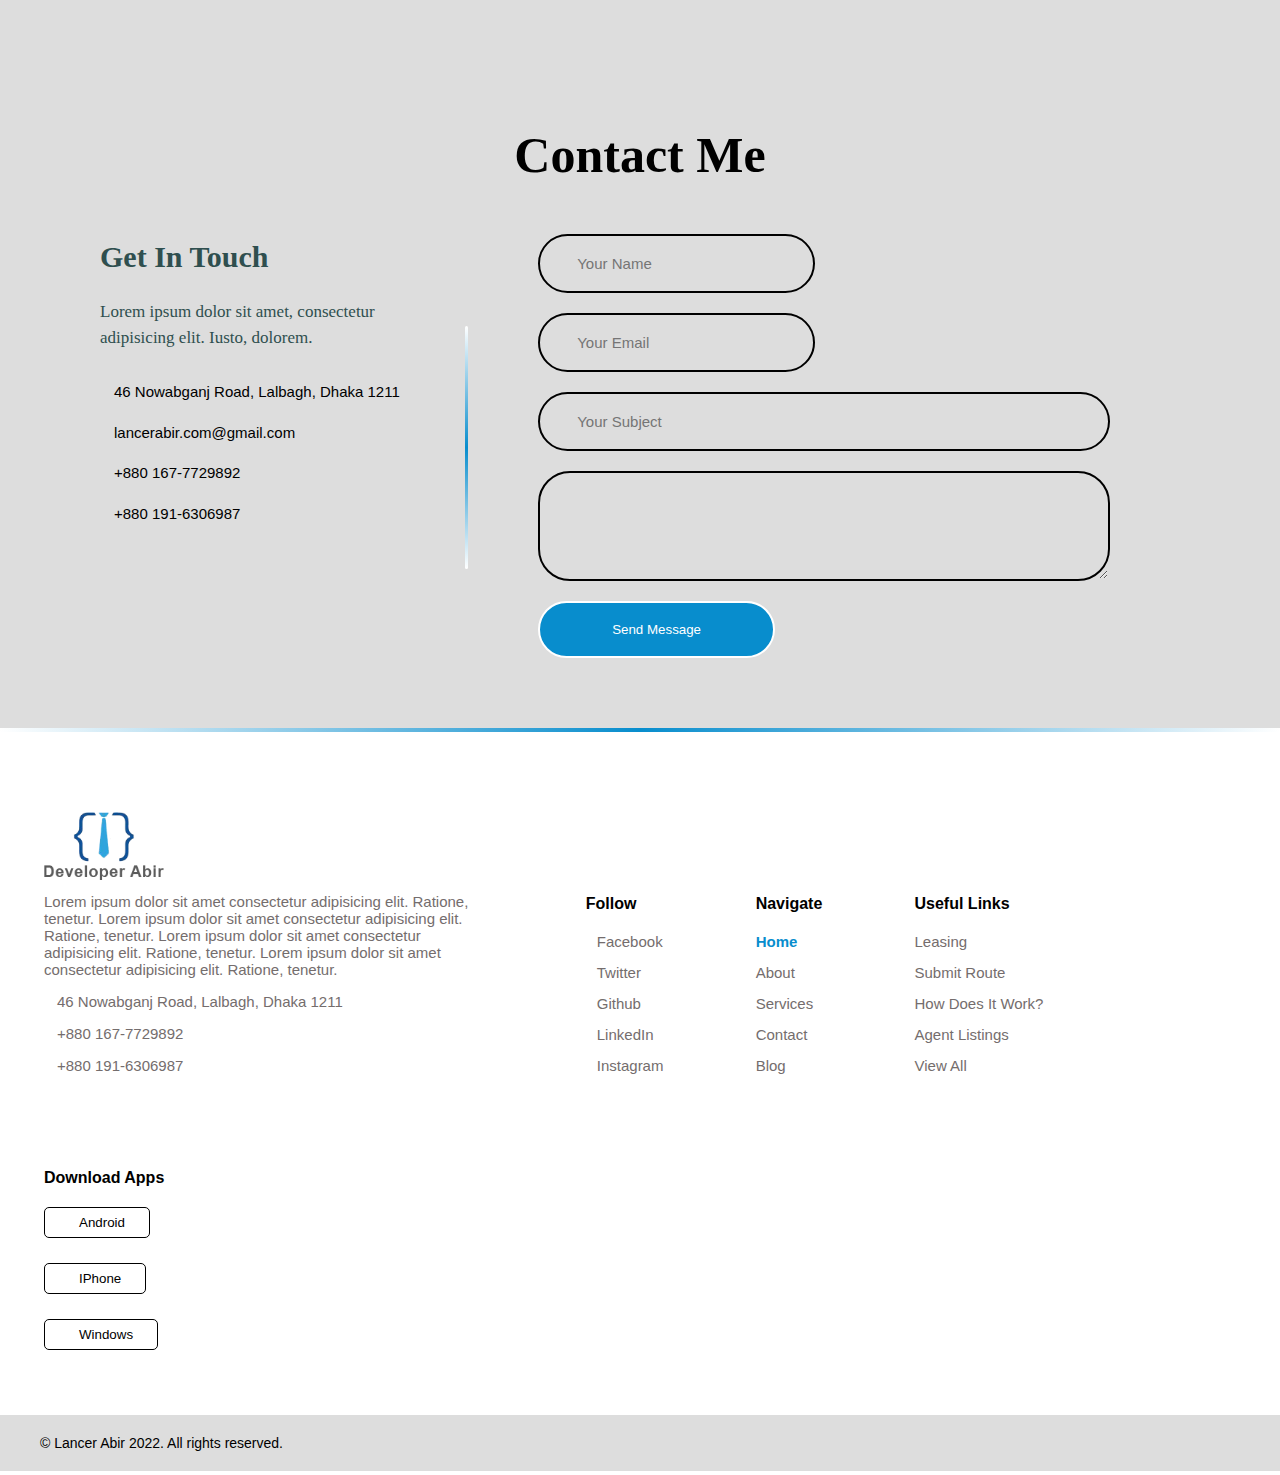
==== commit 41e368e8: "change" ====
--- a/index.html
+++ b/index.html
@@ -77,7 +77,7 @@
         <!-- /* Header Area End */ -->
 
         <!-- Profile Menu Section Start -->
-        <section class="profile-menu">
+        <section class="profile-menu mb">
             <div class="profile-name">
                 Developer Abir <span>Self Learned </span>
 
@@ -95,18 +95,220 @@
         <!-- Profile Menu Section End -->
 
         <!-- /* About Area Start */ -->
-        <section class="about">About Page tgg</section>
+        <section class="about custom-background">
+            <div class="about-content">
+                
+                    <h2 class="about-title">About Me</h2>
+                    <h3>I'm a Web Designer & Developer</h3>
+                    <p>
+                        Lorem ipsum dolor sit amet consectetur adipisicing elit. Voluptas aperiam dolores corporis. Commodi reprehenderit aliquid eligendi deserunt sit dolor quisquam, labore minus quos, aut aspernatur, sed voluptas accusamus enim suscipit?
+                    </p>
+                    <p>Lorem ipsum dolor sit amet consectetur adipisicing elit. Deleniti molestiae officiis blanditiis, modi totam libero dolorem quidem facilis doloribus expedita quos saepe earum natus cupiditate.</p>
+               
+            </div>
+            <div class="about-image">
+                <img src="./img/about.jpg" alt="About Image">
+            </div>
+        </section>
         <!-- /* About Area End */ -->
 
-        <!-- /* Services Area Start */ -->
-        <section class="services">Services Page</section>
+          <!-- /* Services Area Start */ -->
+          <section class="services extra-padding">
+            <div class="section-header">
+                <h2>My Service</h2>
+            </div>
+            <div class="service-area mt">
+                <div class="service-box active-services">
+                    <div class="service-title">
+                        <div class="service-icon">
+                            <i class="fab fa-html5"></i>
+                        </div>
+                        <h3>HTML</h3>
+                    </div>
+                    <p>Lorem ipsum dolor sit amet consectetur, adipisicing elit. Quos est amet delectus ea aliquam doloremque magni unde illo explicabo nihil ducimus sapiente, provident nam quasi!</p>
+                </div>
+                <div class="service-box">
+                    <div class="service-title">
+                        <div class="service-icon">
+                            <i class="fab fa-css3-alt"></i>
+                        </div>
+                        <h3>CSS</h3>
+                    </div>
+                    <p>Lorem ipsum dolor sit amet consectetur, adipisicing elit. Quos est amet delectus ea aliquam doloremque magni unde illo explicabo nihil ducimus sapiente, provident nam quasi!</p>
+                </div>
+                <div class="service-box">
+                    <div class="service-title">
+                        <div class="service-icon">
+                            <i class="fab fa-js-square"></i>
+                        </div>
+                        <h3>JavaScript</h3>
+                    </div>
+                    <p>Lorem ipsum dolor sit amet consectetur, adipisicing elit. Quos est amet delectus ea aliquam doloremque magni unde illo explicabo nihil ducimus sapiente, provident nam quasi!</p>
+                </div>
+                <div class="service-box">
+                    <div class="service-title">
+                        <div class="service-icon">
+                            <i class="fab fa-react"></i>
+                        </div>
+                        <h3>React JS</h3>
+                    </div>
+                    <p>Lorem ipsum dolor sit amet consectetur, adipisicing elit. Quos est amet delectus ea aliquam doloremque magni unde illo explicabo nihil ducimus sapiente, provident nam quasi!</p>
+                </div>
+                
+            </div>
+            <div class="service-area">
+                <div class="service-box">
+                    <div class="service-title">
+                        <div class="service-icon">
+                            <i class="fab fa-python"></i>
+                        </div>
+                        <h3>Python</h3>
+                    </div>
+                    <p>Lorem ipsum dolor sit amet consectetur, adipisicing elit. Quos est amet delectus ea aliquam doloremque magni unde illo explicabo nihil ducimus sapiente, provident nam quasi!</p>
+                </div>
+                <div class="service-box">
+                    <div class="service-title">
+                        <div class="service-icon">
+                            <i class="fab fa-node"></i>
+                        </div>
+                        <h3>Node JS</h3>
+                    </div>
+                    <p>Lorem ipsum dolor sit amet consectetur, adipisicing elit. Quos est amet delectus ea aliquam doloremque magni unde illo explicabo nihil ducimus sapiente, provident nam quasi!</p>
+                </div>
+                <div class="service-box">
+                    <div class="service-title">
+                        <div class="service-icon">
+                            <i class="fas fa-database"></i>
+                        </div>
+                        <h3>SQL Database</h3>
+                    </div>
+                    <p>Lorem ipsum dolor sit amet consectetur, adipisicing elit. Quos est amet delectus ea aliquam doloremque magni unde illo explicabo nihil ducimus sapiente, provident nam quasi!</p>
+                </div>
+                <div class="service-box">
+                    <div class="service-title">
+                        <div class="service-icon">
+                            <i class="fas fa-server"></i>
+                        </div>
+                        <h3>MongoDB</h3>
+                    </div>
+                    <p>Lorem ipsum dolor sit amet consectetur, adipisicing elit. Quos est amet delectus ea aliquam doloremque magni unde illo explicabo nihil ducimus sapiente, provident nam quasi!</p>
+                </div>
+            </div>
+        </section>
         <!-- /* Services Area End */ -->
-        <!-- /* Contact Area Start */ -->
-        <section class="contact">Contact Page</section>
-        <!-- /* Contact Area End */ -->
+
+
         <!-- /* Blog Area Start */ -->
-        <section class="blog">Blog Page</section>
+        <section class="blog extra-padding custom-background">
+            <div class="section-header">
+                <h2>Blog Area</h2>
+            </div>
+            <div class="blog-info">
+                <div class="bog-image">
+                    <img src="./img/blog1.jpg" alt="blog"> 
+                </div>
+                <div class="blog-info-content">
+                    <div class="blog-content-title">
+                        <h3><i class="far fa-star"></i> React Blog</h3>
+                    </div>
+                    <div class="blog-info-box">
+                        <h4>Project</h4>
+                        <p>Lorem ipsum dolor sit amet consectetur adipisicing elit. Deserunt, animi!</p>
+                    </div>
+                    <div class="blog-info-box active-blog">
+                        <h4>Project</h4>
+                        <p>Lorem ipsum dolor sit amet  adipiicing elit. Deserunt, animi!</p>
+                    </div>
+                    <div class="blog-info-box">
+                        <h4>Project</h4>
+                        <p>Lorem ipsum dolor sit amet consectetur elit. Deserunt, animi!</p>
+                    </div>
+                    <div class="blog-info-box">
+                        <h4>Project</h4>
+                        <p>Lorem ipsum dolor sit amet consectetur adipisicing elit. Deserunt, animi!</p>
+                    </div>
+                </div>
+            </div>
+            <div class="blog-area">
+                <div class="bog-box active-blog">
+                    <img src="./img/blog1.jpg" alt="blog">
+                    <div class="blog-content">
+                        <p>Lorem ipsum dolor, sit amet consectetur adipisicing elit. Aliquam ex unde, ullam magnam architecto sunt perspiciatis quas voluptatibus animi vitae reiciendis temporibus incidunt eius ducimus.</p>
+                        <button class="read-more"> Read More <i class="fas fa-angle-double-right"></i> </button>
+                    </div>
+                </div>
+                <div class="bog-box">
+                    <img src="./img/blog2.jpg" alt="blog">
+                    <div class="blog-content">
+                        <p>Lorem ipsum dolor, sit amet consectetur adipisicing elit. Aliquam ex unde, ullam magnam architecto sunt perspiciatis quas voluptatibus animi vitae reiciendis temporibus incidunt eius ducimus.</p>
+                        <button class="read-more"> Read More <i class="fas fa-angle-double-right"></i> </button>
+                    </div>
+                </div>
+                <div class="bog-box">
+                    <img src="./img/blog3.jpg" alt="blog">
+                    <div class="blog-content">
+                        <p>Lorem ipsum dolor, sit amet consectetur adipisicing elit. Aliquam ex unde, ullam magnam architecto sunt perspiciatis quas voluptatibus animi vitae reiciendis temporibus incidunt eius ducimus.</p>
+                        <button class="read-more"> Read More <i class="fas fa-angle-double-right"></i> </button>
+                    </div>
+                </div>
+            </div>
+        </section>
         <!-- /* Blog Area End */ -->
+
+       <!-- /* Contact Area Start */ -->
+       <section class="contact extra-padding custom-background">
+        <div class="section-header">
+            <h2>Contact Me</h2>
+        </div>
+        <div class="contact-info">
+            <div class="contact-content">
+                <h3>Get In Touch</h3>
+                <p>Lorem ipsum dolor sit amet, consectetur adipisicing elit. Iusto, dolorem.</p>
+                
+                <div class="address">
+                    <ul>
+                        <li> <a href="https://www.google.com.bd/maps/@23.7806365,90.4193257,12z"><i class="fas fa-map-marker-alt"></i>46 Nowabganj Road,
+                            Lalbagh, Dhaka 1211 </a>
+                        </li>
+                        <li><a href="mailto:lancerabir.com@gmail.com"><i class="fas fa-at"></i> lancerabir.com@gmail.com </a></li>
+                        <li><a href="tel:+8801677729892"><i class="fas fa-phone-alt"></i>+880 167-7729892</a></li>
+                        <li><a href="tel:+8801916306987"><i class="fas fa-phone-alt"></i>+880 191-6306987</a></li>
+                    </ul>
+                </div>
+                <div class="social-icon">
+                    <ul>
+                        <li>
+                            <a href="https://www.facebook.com/lancer.abir/"> <i class="fab fa-facebook-square"></i> </a>
+                        </li>
+                        <li>
+                            <a href="https://github.com/lancerAbir"> <i class="fab fa-github-square"></i> </a>
+                        </li>
+                        <li>
+                            <a href="https://www.linkedin.com/in/lancer-abir/"> <i class="fab fa-linkedin"></i> </a>
+                        </li>
+                        <li>
+                            <a href="https://www.instagram.com/lancerabir/"> <i class="fab fa-instagram"></i> </a>
+                        </li>
+                        
+                    </ul>
+                </div>
+            </div>
+            
+            <div class="contact-from">
+                <form action="">
+                    <div class="from-name">
+                        <input type="text" placeholder="Your Name">
+                        <input type="email" placeholder="Your Email">
+                    </div>
+                    <input type="text" placeholder="Your Subject">
+                    <textarea id="" name="" rows="4" cols="50" >
+                        </textarea>
+                    <input type="submit" value="Send Message">
+                </form>
+            </div>
+        </div>
+    </section>
+    <!-- /* Contact Area End */ -->
 
         <!-- /* Footer Area Start */ -->
         <footer>
--- a/style.css
+++ b/style.css
@@ -19,6 +19,9 @@
 font-family: 'Stalemate', cursive; */
 }
 
+img {
+    max-width: 100%;
+}
 .section-header h2 {
     font-size: 50px;
     margin: 0 auto;
@@ -471,6 +474,100 @@
     color: #088dcd;
 }
 /* Blog Area */
+.blog-info {
+    display: flex;
+    margin-bottom: 50px;
+}
+
+.bog-image {
+    box-sizing: border-box;
+    width: 70%;
+}
+
+.bog-image img {
+    border-radius: 10px;
+}
+
+.blog-info-content {
+    background-color: #fff;
+    padding: 7px 32px;
+    width: 30%;
+    border-radius: 10px;
+}
+
+.blog-content-title h3 {
+    font-size: 20px;
+    font-family: "Stalemate", cursive;
+    margin-bottom: 13px;
+}
+
+.blog-info-box {
+    margin-bottom: 10px;
+    background-color: #ddd;
+    padding: 9px 27px;
+    transition: 0.5s;
+}
+
+.blog-info-box p {
+    line-height: 1.3;
+}
+
+.blog-info-box h4 {
+    color: #808;
+    cursor: pointer;
+    margin-bottom: 3px;
+}
+
+.blog-info-box:hover {
+    background-color: #fff;
+}
+
+.active-blog {
+    background-color: #fff;
+}
+
+.blog-area {
+    display: flex;
+}
+
+.bog-box {
+    padding: 14px;
+    cursor: pointer;
+    transition: 0.5s;
+    border-radius: 10px;
+}
+
+.bog-box img {
+    min-width: 368px;
+    max-height: 176px;
+    border-radius: 10px;
+    margin-bottom: 20px;
+}
+
+.blog-content {
+    line-height: 1.5;
+}
+
+.blog-content button {
+    padding: 9px 18px;
+    border-radius: 10px;
+    border: 1px solid #fff;
+    margin-top: 14px;
+    color: #fff;
+    background-color: #088dcd;
+    transition: 0.3s;
+    cursor: pointer;
+}
+
+.blog-content button:hover {
+    background: transparent;
+    color: #000;
+    border: 1px solid #000;
+}
+
+.bog-box:hover {
+    background-color: #fff;
+}
 
 /* Footer Top Area */
 .footer-top div {
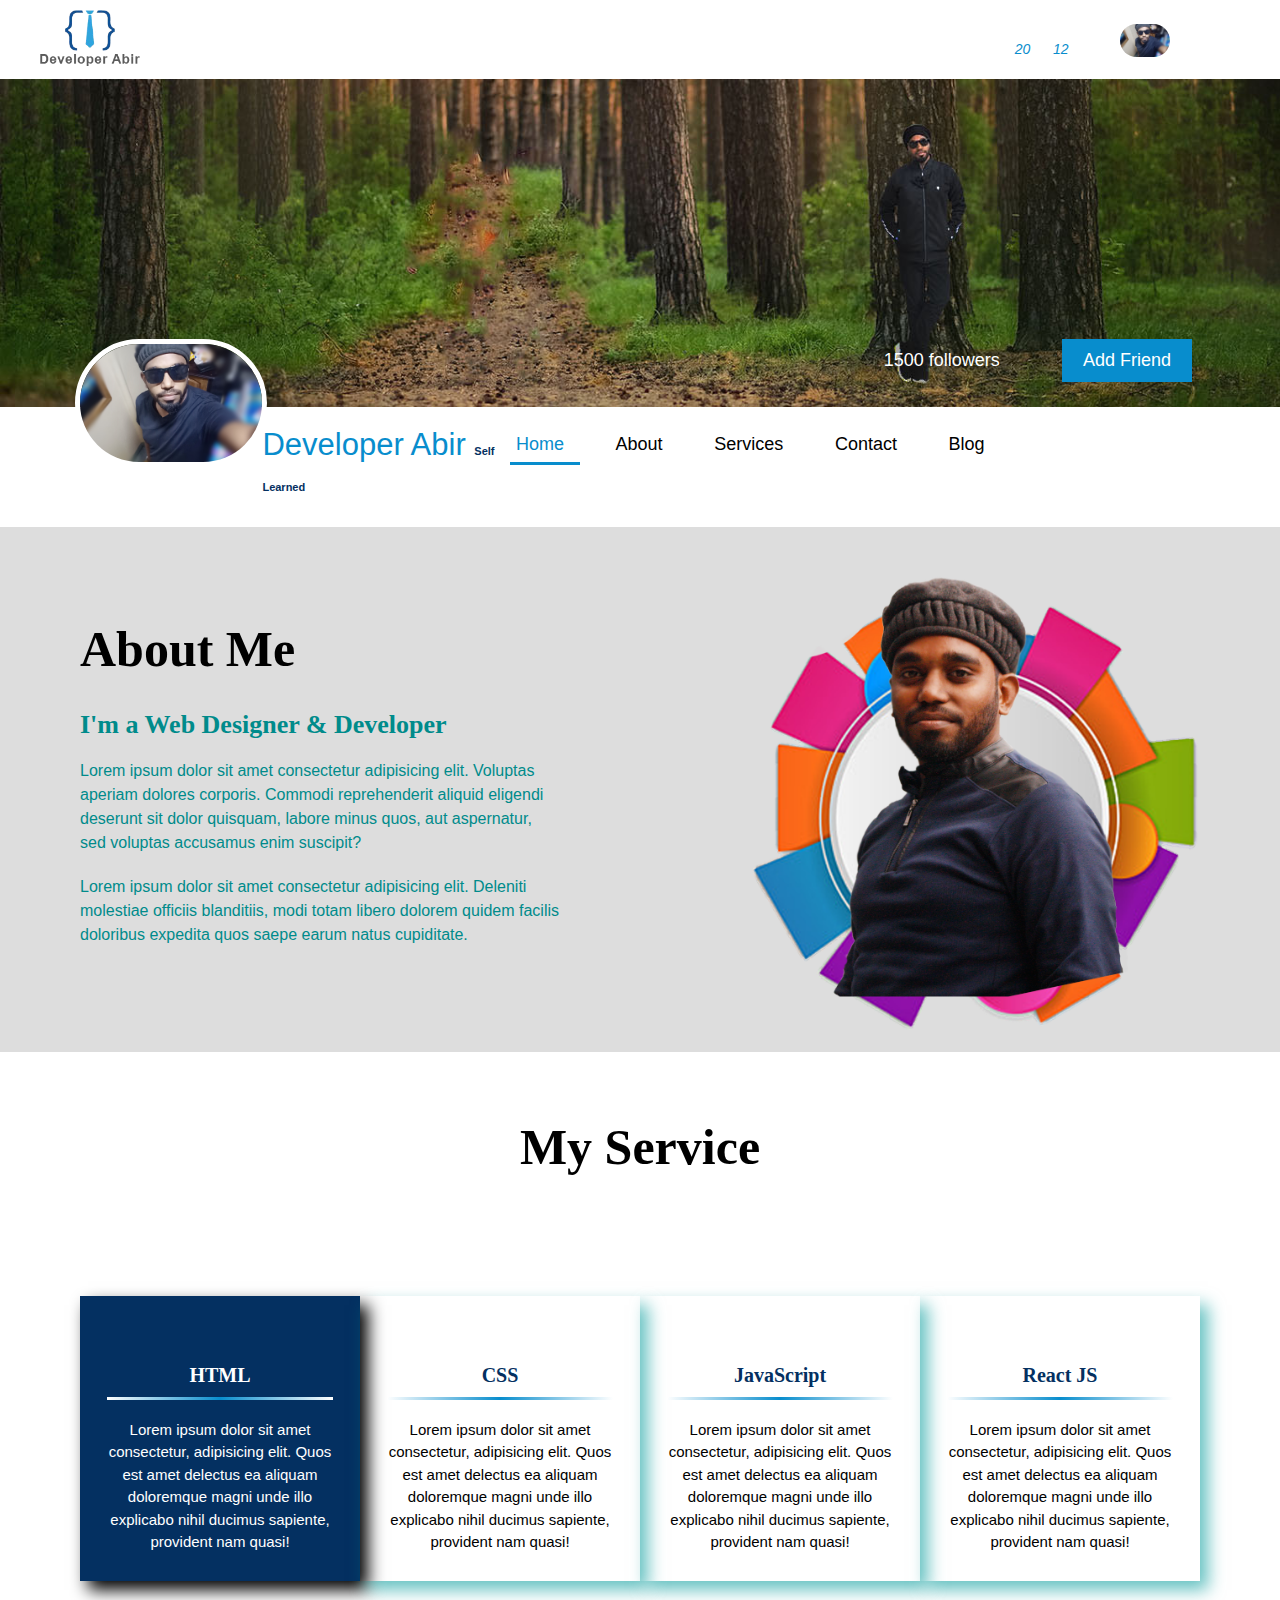
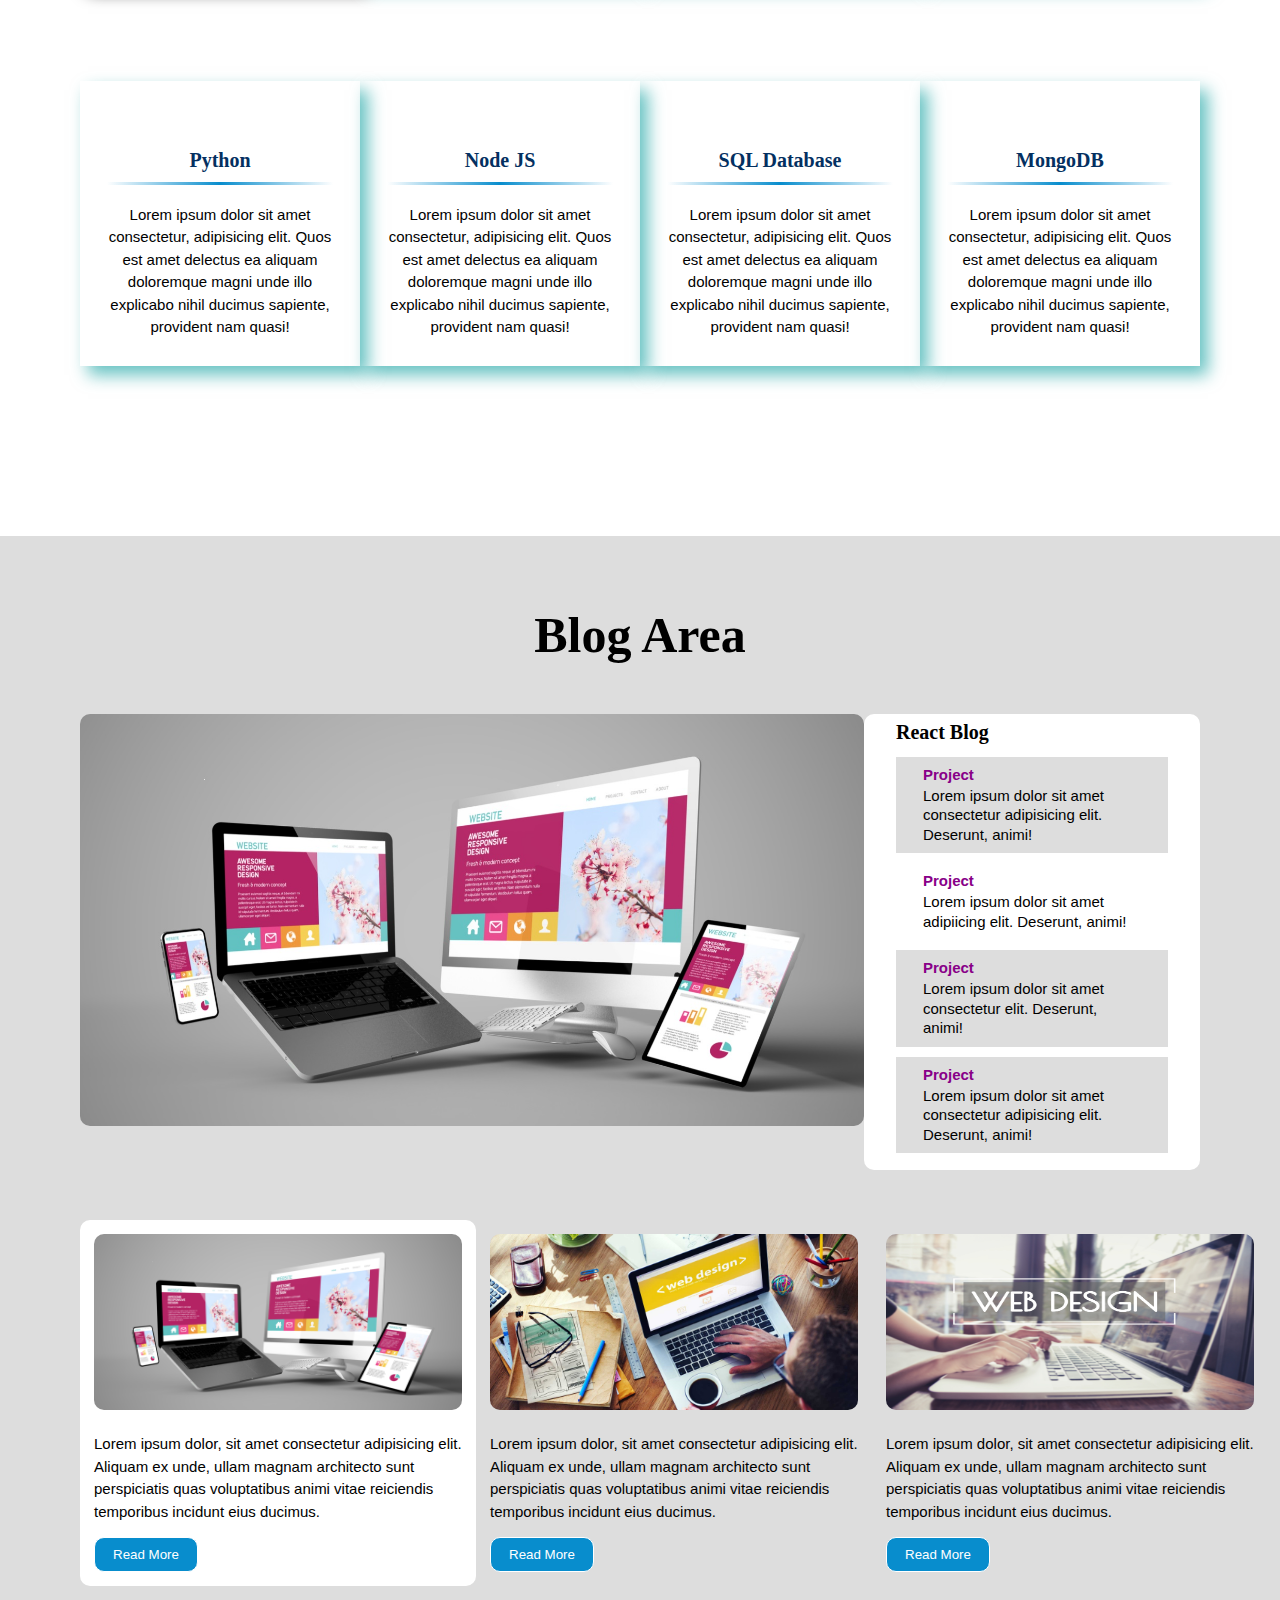
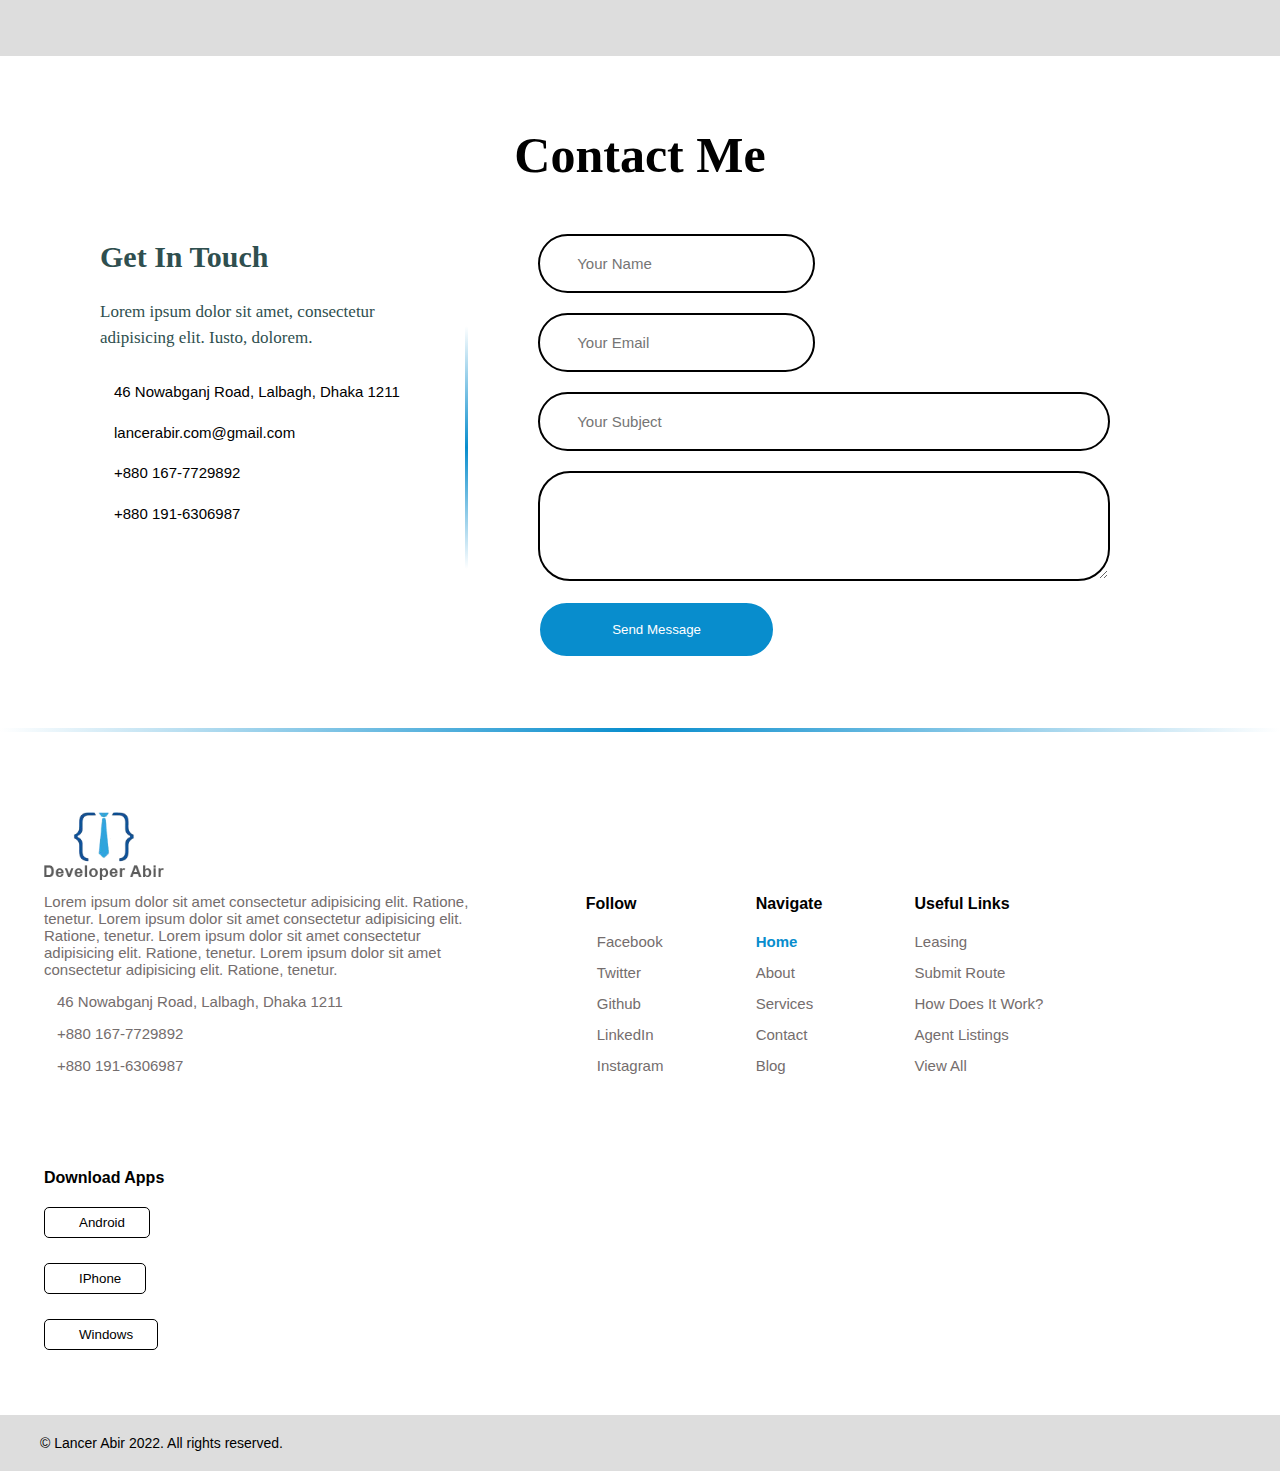
==== commit 37d47f2f: "dasda" ====
--- a/index.html
+++ b/index.html
@@ -256,7 +256,7 @@
         <!-- /* Blog Area End */ -->
 
        <!-- /* Contact Area Start */ -->
-       <section class="contact extra-padding custom-background">
+       <section class="contact extra-padding">
         <div class="section-header">
             <h2>Contact Me</h2>
         </div>
